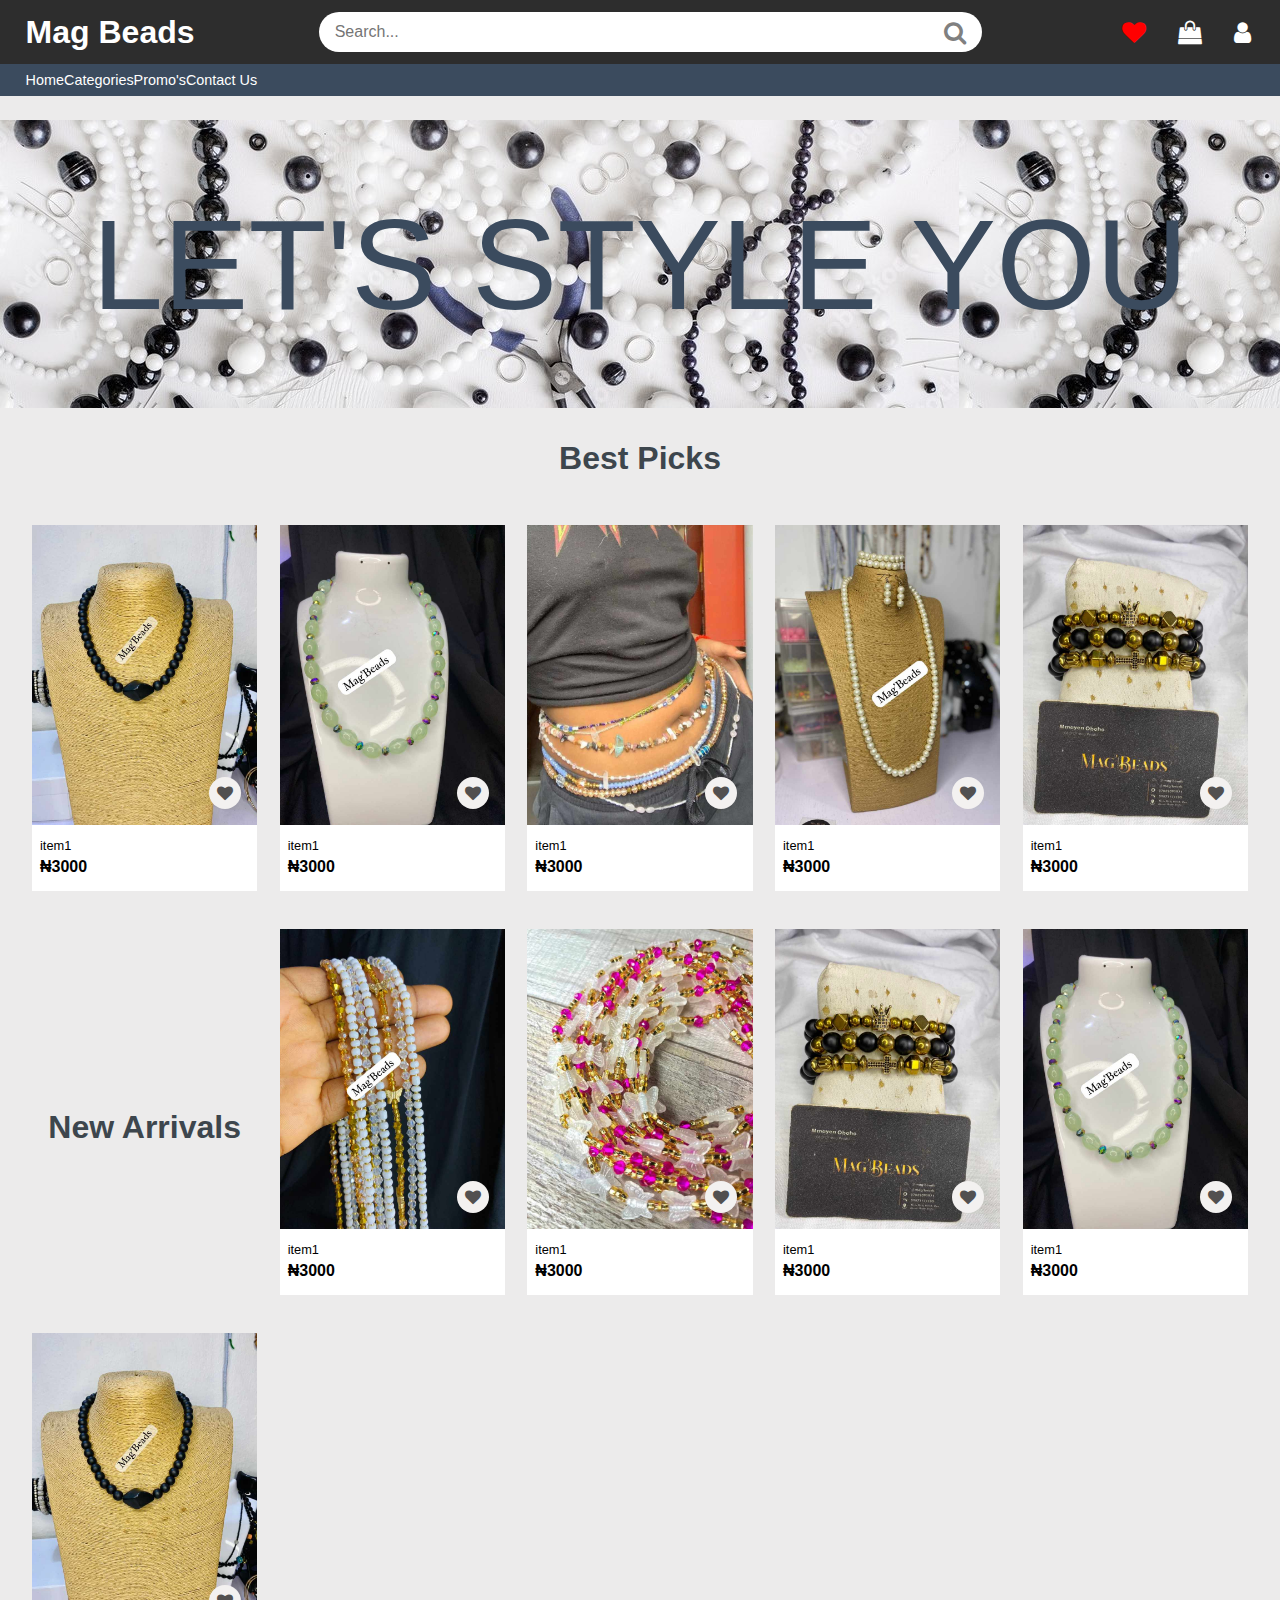
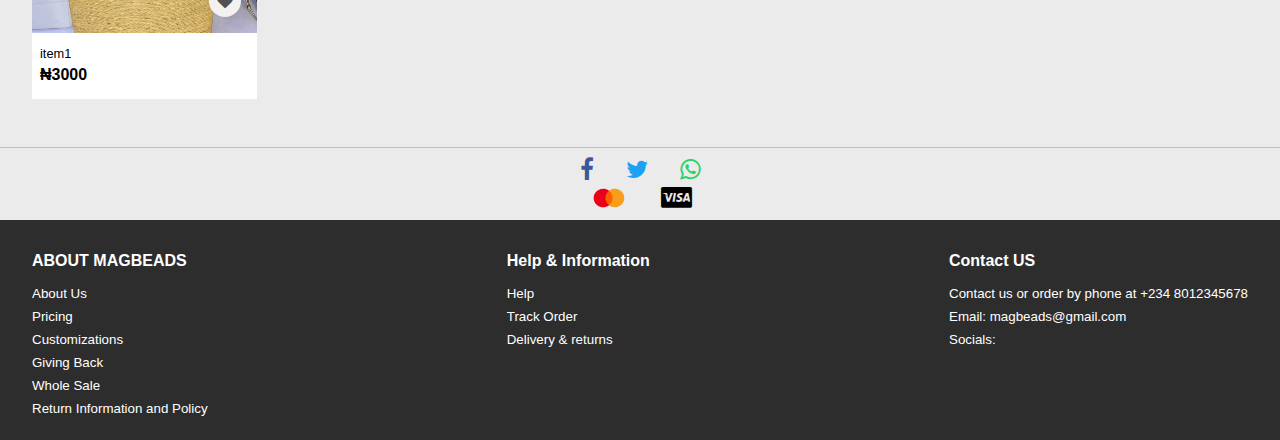
==== index.html @ 9bba2bfe "Start version" ====
<!DOCTYPE html>
<html lang="en">
<head>
    <meta charset="UTF-8">
    <meta name="viewport" content="width=device-width, initial-scale=1.0">
    <title>Mag Beads - Home</title>
    <link rel="stylesheet" href="css/style.css">
    <link rel="preconnect" href="https://fonts.googleapis.com">
    <link rel="preconnect" href="https://fonts.gstatic.com" crossorigin>
    <link href="https://fonts.googleapis.com/css2?family=Poppins:ital,wght@0,100;0,200;0,300;0,400;0,500;0,600;0,700;0,800;0,900;1,100;1,200;1,300;1,400;1,500;1,600;1,700;1,800&display=swap" rel="stylesheet">
    <link rel="stylesheet" href="assets/font-awesome/font-awesome.min.css">
</head>

<body>
    <div class="container">

        <!----- HEADER SECTION ----->
        <div class="header">

            <div class="top_banner">
                <h1 id="banner"><a href="#">Mag Beads</a></h1>
                <div id="search">
                    <input type="text" placeholder="Search...">
                    <i class= "fa fa-search norm_size srch"></i>
                </div>
                <div id="icons">
                    <div id="cart">
                        <a href="#"><i class="fa fa-heart norm_size" style="color: red;" ></i></a>
                    </div>
                    <div id="cart">
                        <a href="#"><i class="fa fa-shopping-bag norm_size" ></i></a>
                    </div>
                    <div>
                        <a href="regpage.html"><i class="fa fa-user norm_size"></i></a>
                    </div>
                </div>
            </div>

            <div class="menu">
                <ul>
                    <li><a href="#">Home</a></li>
                    <li><a href="#">Categories</a>
                        <div class="sub-list">
                            <ul>
                                <li><a href="shop.html">Waist Beads</a></li>
                                <li><a href="shop.html">Bracelets</a></li>
                                <li><a href="shop.html">Necklaces</a></li>
                                <li><a href="shop.html">Beaded Bags</a></li>
                                <li><a href="shop.html">Anklets</a></li>
                                <li><a href="shop.html">Phone Straps</a></li>
                            </ul>
                        </div>
                    </li>
                    <li><a href="#">Promo's</a></li>
                    <li><a href="#">Contact Us</a></li>
                </ul>
            </div>
        </div>

        
        <div class="banner" style="background: url('assets/banner1.jpeg');"><p>LET'S STYLE YOU</p></div>

            <!----- CONTENT SECTION ----->
        
        <div class="itm_head_desc"><h1 style="font-weight: 800; color: rgb(61, 70, 77);">Best Picks</h1></div>

        <div class="item_div">
            <div class="item-section">
                <div class="items">
                    <section class="item">
                        <div class="itm_img" style="background: url('assets/item1.jpg');background-size: cover;background-position: center;"><i class="fa fa-heart"></i></div> 
                                <div class="desc">
                                    <h3>item1</h3>
                                    <h4>₦3000</h4>
                                </div>
                    </section>
                    <section class="item">
                        <div class="itm_img" style="background: url('assets/item2.jpg');background-size: cover;background-position: center;"><i class="fa fa-heart"></i></div>       
                            <div class="desc">
                                <h3>item1</h3>
                                <h4>₦3000</h4>
                            </div>
                    </section>
                    <section class="item">
                        <div class="itm_img" style="background: url('assets/item3.jpg');background-size: cover;background-position: center;"><i class="fa fa-heart"></i></div>
                            <div class="desc">
                                <h3>item1</h3>
                                <h4>₦3000</h4>
                            </div>
                    </section>
                    <section class="item">
                        <div class="itm_img" style="background: url('assets/item4.jpg');background-size: cover;background-position: center;"><i class="fa fa-heart"></i></div>
                            <div class="desc">
                                <h3>item1</h3>
                                <h4>₦3000</h4>
                            </div>
                    </section>

                    <section class="item">
                        <div class="itm_img" style="background: url('assets/item5.jpg');background-size: cover;background-position: center;"><i class="fa fa-heart"></i></div>
                            <div class="desc">
                                <h3>item1</h3>
                                <h4>₦3000</h4>
                            </div>
                    </section>

                    <div class="itm_head_desc"><h1 style="font-weight: 800; color: rgb(61, 70, 77);">New Arrivals</h1></div>

                    <section class="item">
                        <div class="itm_img" style="background: url('assets/item6.jpg');background-size: cover;background-position: center;"><i class="fa fa-heart"></i></div>
                            <div class="desc">
                                <h3>item1</h3>
                                <h4>₦3000</h4>
                            </div>
                    </section>

                    <section class="item">
                        <div class="itm_img" style="background: url('assets/item7.jpg');background-size: cover;background-position: center;"><i class="fa fa-heart"></i></div>
                            <div class="desc">
                                <h3>item1</h3>
                                <h4>₦3000</h4>
                            </div>
                    </section>

                
                    <section class="item">
                        <div class="itm_img" style="background: url('assets/item5.jpg');background-size: cover;background-position: center;"><i class="fa fa-heart"></i></div>
                            <div class="desc">
                                <h3>item1</h3>
                                <h4>₦3000</h4>
                            </div>
                    </section>

                    <section class="item">
                        <div class="itm_img" style="background: url('assets/item2.jpg');background-size: cover;background-position: center;"><i class="fa fa-heart"></i></div>
                            <div class="desc">
                                <h3>item1</h3>
                                <h4>₦3000</h4>
                            </div>
                    </section>    
                    
                    <section class="item">
                        <div class="itm_img" style="background: url('assets/item1.jpg');background-size: cover;background-position: center;"><i class="fa fa-heart"></i></div>
                            <div class="desc">
                                <h3>item1</h3>
                                <h4>₦3000</h4>
                            </div>
                    </section>
                </div>
            </div>
        </div>

        <!----- FOOTER SECTION START----->
        
<footer>
        <div id="footer_icons">
            <div id="socials">
                <ul>
                    <li><a href="#"><i class="fa fa-facebook" style="color: #3b5998;"></i></a></li>
                    <li><a href="#"><i class="fa fa-twitter" style="color: #1da1f2;"></i></a></li>
                    <li><a href="#"><i class="fa fa-whatsapp" style="color: #25d366"></i></a></li>
                </ul>
            </div>
            <div id="payment_cards">
                <ul>
                    <li style="display: flex; justify-content: center; align-items: center;"><img src="assets/ma_symbol.svg" alt="MasterCard" style="width: 40px;"></li>
                    <li><i class="fa fa-cc-visa"></i></li>
                </ul>
            </div>
        </div>

        <div id="footer">
            <div id="footer_components">
                <div id="about_us">
                    <h4>ABOUT MAGBEADS</h4>
                    <ul>
                        <li><a href="#">About Us</a></li>
                        <li><a href="#">Pricing</a></li>
                        <li><a href="#">Customizations</a></li>
                        <li><a href="#">Giving Back</a></li>
                        <li><a href="#">Whole Sale</a></li>
                        <li><a href="#">Return Information and Policy</a></li>
                    </ul>
                </div>
                
                <div id="Help">
                    <h4>Help & Information</h4>
                    <ul>
                        <li><a href="#">Help</a></li>
                        <li><a href="#">Track Order</a></li>
                        <li><a href="#">Delivery & returns</a></li>
                    </ul>
                </div>
                
                <div id="contact_us">
                    <h4>Contact US</h4>
                    <ul>
                        <li>Contact us or order by phone at +234 8012345678</li>
                        <li>Email: <a href="#">magbeads@gmail.com</a></li>
                        <li>Socials:</li>
                    </ul>
                </div>
                
            </div>
        </div>

</footer>

        <!----- FOOTER SECTION END----->
    </div>
</body>
</html>
---- css/style.css ----
:root {
    --white: #fff;
    --gray: #6c757d;
    --gray-dark: #343a40;
    --primary: #FFD333;
    --light: #FFFFFF;
    --text-dark: #3D464D;
    --text-light: rgb(108, 117, 125); ;
  }
  
  
  *{
    margin: 0;
    padding: 0;
    box-sizing: border-box;
    font-family: poppins;
    font-family: "Roboto", sans-serif;
    
}

body{
    background-color: rgb(236, 235, 235);
    /* transition: all 0.5 ease-in-out; */
    transition: all 0.5s ease;
}

img{
    display: block;
    max-width: 100%;
}

@font-face {
    font-family: 'FontAwesome';
    src: url('../fonts/fontawesome-webfont.woff2') format('woff2'),
         url('../fonts/fontawesome-webfont.woff') format('woff'),
         url('../fonts/fontawesome-webfont.ttf') format('truetype');
  }

/* -----ICON STYLING START----- */
.fa.norm_size{
    font-family: 'FontAwesome';
    font-size: 1.5rem;
    cursor: pointer;
    margin: 0 1rem;  
}

.fa-heart{
    color: rgb(82, 80, 80);
}
/* -----ICON STYLING END----- */


.top_banner {
    min-height: 4rem;
    display: flex;
    background-color: rgb(45, 45, 45);
    color: white;
    align-items: center;
    padding: 0 1% 0 2%;
}

#banner a {
    text-decoration: none;
    color: white;
    font-size: 2rem;
}

#search {
    position: relative;
    flex: 1;
    margin: 0 10%;
}

#search input {
    width: 100%;            
    height: 2.5rem;
    padding: 0 2.5rem 0 1rem;
    font-size: 1rem;
    border-radius: 20px;
    border: none;
    outline: none;
}

#search .srch {
    position: absolute;
    top: 50%;
    right: 0;            
    transform: translateY(-50%);
    font-size: 1.5rem;
    color: grey;
}

#icons{
    display:flex;
}

#icons a{
    text-decoration: none;
    color: white;
}

.menu{
    min-height: 2rem;
    background-color: rgb(59, 75, 94);
    padding: 0 2%;
    display: flex;
    align-items: center;
}

.menu ul li a{
    text-decoration: none;
    font-size: 0.9rem;
    color: white;      
}

.menu ul{
    list-style: none;
    display: flex;
    flex-wrap: wrap;
    width: 100%;
    max-width: 100%;
    flex: 1 1 auto;
    margin-right: 10px;
}

#desktop-nav li{
    margin-right: 3rem;
    font-weight: 200;
}

.menu li a:hover{
    color: grey;
    text-decoration-color: rgb(181, 181, 181); 
}

.sub-list{
    display: none;
}

.sub-list ul li a{
    color: black;
}

.sub-list ul li{
    margin: 1rem 1rem 2rem 1rem;
}

.menu ul li:hover .sub-list{
    display: block;
    position: absolute;
    padding-top: 5px;
    background-color: rgb(248, 248, 248);
    border-radius: 5px;
}

.menu ul li:hover .sub-list ul{
    display: block;
}

/* -----MOBILE NAV----- */
#hamburger-nav {
    display: none;
  }
  
  .hamburger-menu {
    position: relative;
    display: inline-block;
  }
  
  .hamburger-icon {
    display: flex;
    flex-direction: column;
    justify-content: space-between;
    height: 24px;
    width: 30px;
    cursor: pointer;
    margin: 0.7rem 0;
  }
  
  .hamburger-icon span {
    width: 100%;
    height: 2px;
    background-color: #FFFFFF;
    transition: all 0.3 ease-in-out;
  }

  .menu-links {
    position: fixed;
    /* top: ; */
    left: -0.5rem;
    background-color: white;
    width: fit-content;
    height: 100vh;
    transform: translateX(-15rem);
    overflow: hidden;
    /* transition: all 0.5 ease-in-out; */
    transition: all 0.3s ease;
  }
  
  .menu-links a {
    display: block;
    padding: 10px;
    /* text-align: center; */
    font-size: 1.5rem;
    color: black;
    text-decoration: none;
    transition: all 0.3 ease-in-out;
    width: 70%;
    margin: 0 auto;
    
  }
  
  .menu-links li {
    list-style: none;
    display: flex; 
    align-items: center;
    margin: 0.5rem 1rem;
  }
  
  /* .menu-links.open {
    max-height: 300px;
  } */

  .menu-links.open {
    /* height: 100vh; */
    transform: translateX(0rem);
    transition: all 0.5 ease-in-out;
  }

  .hamburger-icon.open span:first-child {
    transform: rotate(45deg) translate(10px, 5px);
  }
  
  .hamburger-icon.open span:nth-child(2) {
    opacity: 0;
  }
  
  .hamburger-icon.open span:last-child {
    transform: rotate(-45deg) translate(10px, -5px);
  }
  
  .hamburger-icon span:first-child {
    transform: none;
  }
  
  .hamburger-icon span:first-child {
    opacity: 1;
  }
  
  .hamburger-icon span:first-child {
    transform: none;
  }
/* -----MOBILE END----- */

.cart{
    display: flex;
    font-size: 1.8rem;
    justify-content: right;
    margin-right: 3%;
}

.banner{
    min-height: 18rem;
    margin-top: 1.5rem;
    background-size: cover;
    background-position: center;
    display: flex;
    justify-content: center;
    align-items: center;
    text-align: center;
    font-size: 8rem;
    color: rgb(59, 75, 94);
}

/* ----- CONTENT SECTION ----- */

.itm_head_desc{
    width: 100%;
    display: flex;
    justify-content: center;
    align-items: center;
    margin: 2rem 0 1rem 0;
}

.item:hover{
    transform: scale(1.1); 
    box-shadow: 0 4px 8px rgba(0, 0, 0, 0.2), 0 4px 12px rgba(0, 0, 0, 0.1);
    cursor: pointer;
}

.item-section{ 
    overflow: hidden;
    padding: 2rem;
}

/* .item_div{
    width: 100%;
    display: flex;
    justify-content: center;
} */

.item{
    background-color: white;
    aspect-ratio: 3/ 4;
}

.items{
    display: grid;
    gap: 1.4rem;
    grid-template-columns: repeat(auto-fit, minmax(200px, 1fr)) ;
}

.items section{
    display: flex;
    flex-direction: column;
    align-items: center;
    margin-bottom: 1rem;
}

.itm_img{
    aspect-ratio: 3/ 4;
    height: 100%;
    width: 100%;
    display: flex;
    justify-content: flex-end;
    align-items: flex-end;
}

.itm_img i{
    margin: 1rem;
    font-size: 1rem;
    padding: 0.5rem;
    background-color: rgb(243, 241, 240);
    border-radius: 50%;
}

.itm_img i:hover{
    background-color: rgb(226, 224, 224);
    color: red;
}

.desc{
    width: 100%;
    margin: 0.8rem 0 0.9rem 1rem;
}

.desc h3{
    margin-bottom: 5px;
    font-weight: 400;
    font-size: 0.8rem;
}

.like{
    margin: 0 1rem 0 0;
}

.like i:hover{
    color: red;
    transform: scale(1.1); 
}

.add-cart{
    margin: 1rem 0 1rem 0;
    height: 2rem;
    width: 6rem;
    border-radius: 5px;
    border: 0;
    background-color: rgb(219, 219, 219);
}

.buy-opt{
    display: flex; 
    align-items: center;
    margin-left: 1rem;
}

.buy-opt p{
    margin-left: 1rem;  
}

.buy-opt i{
    margin-left: 1rem;
    
}
/* ----- CONTENT SECTION END ----- */

/* -----FOOTER SECTION START----- */

#footer_icons{
    border-top: 1px solid rgb(190, 190, 190);
    padding: 0.5rem 0;
}

#footer_icons ul{
    display: flex;
    justify-content: center;
    align-items: center;
    gap: 2rem;
    list-style: none;
    font-size: x-large;
}

#footer_icons ul li{
   cursor: pointer;
}

#footer{
    background-color: rgb(45, 45, 45);
}

#footer_components{
    display: flex;
    justify-content: space-between;
    margin: 0rem 2rem;
    color: white;
    flex-wrap: wrap;
}

#footer_components div{
    padding: 2rem 0 1rem 0 ;
}

#footer_components h4{
    margin-bottom: 1rem;
}

#footer_components ul li{
    font-weight: 100;
    font-size: smaller;
    list-style: none;
    margin-bottom: 0.5rem;
}

#footer_components ul li a{
    text-decoration: none;
    color: white;
}

#footer_components ul li a:hover{
    text-decoration: underline;
}


/* -----FOOTER SECTION END----- */

/* -----SHOP PAGE START----- */

#directory{
    width: 100%;
    margin: 2rem 0;
    display: flex;
    justify-content: center;  
}

#directory p{
    width: 90%;
    height: 3rem;
    background-color:rgb(255, 255, 255);
    display: flex;
    align-items: center;
    padding: 0 0 0 1.5rem;
    font-weight: 300;
    font-size: medium;
    color: rgb(61, 61, 61);
}

#body_div{
    display: flex;
    justify-content: center;
    flex-wrap: wrap;
    margin: 0 4rem;
}

#sidebar_nav{
    /* padding-left: 1rem; */
    flex: 0 0;
}

#sidebar_nav h3{
    font-weight: 300;
    color: rgb(61, 61, 61);
}

.sidebar_filter{
    margin: 2rem 0rem 2rem 0rem;
    background-color: rgb(255, 255, 255);
    color: rgb(108, 117, 125);
}

.filter_container{
    min-width: 16rem;
    background-color: rgb(255, 255, 255);
    padding: 1.5rem;
}

.filter{
    display: flex;
    flex-direction: column;
    gap: 1rem;
}

.filter_opt{
    display: flex;
    gap: 2rem;
    justify-content: space-between;
    align-items: center;
}

.label_badge{
    border: 1px solid rgb(212, 210, 210);
    padding: 3px;
    border-radius: 2px;
    font-size: 11px;
}

/* .test_div{
    display: flex;
    width: 100%;
    justify-content: center;
} */

#button_group{
    display: flex;
    justify-content: space-between;
    /* width: 74%; */
}

#sort_btn button{
    border: none;
    padding: 6px 7px;
    background-color: #FFFFFF;
    color: #3D464D;
}

#arrange_btn i{
    padding: 6px 7px;
    background-color: #FFFFFF;
}

#item-section{
    margin: 1.6rem 0;   
}

#item_div{
    flex: 1 0;  
    /* margin: 0 4rem; */
    margin: 0 0 0 4rem;
}

.page_no_nav{
    margin: 2rem 0;
    color: var(--text-dark);
    display: inline-flex;
    border-collapse: collapse;
    justify-content: center;
    width: 100%;
}

.page_no_nav span{
    display: inline-block;
    border: 0.5px solid rgb(189, 189, 189);
    padding: 5px 6px;
    background-color: #FFFFFF;

}

.page_no_nav span:nth-of-type(2) {
    background-color: rgb(45, 45, 45);
    color: #FFFFFF;
}

.page_no_nav span:hover{
    background-color: rgb(189, 189, 189);
    color: #FFFFFF;
    cursor: pointer;
}

/* -----SHOP PAGE END----- */

/* -----PRODUCT DETAIL PAGE BEGIN----- */

.main_body_productPage{
    flex-direction: column;
    display: flex;
    align-items: center;
    color: #343a40;
}

.content{
    width: 90%;
    display: flex;
    gap: 2rem;   
}

.left_main{
    background-color: #FFFFFF; 
    padding: 1rem;
    flex: 1.2;
    aspect-ratio: 5 / 5.6;
}

.image_conatiner{
    height: 100%;
    width: 100%;
    aspect-ratio: 5 / 5.6;
}

.image_conatiner img{
    height: 100%;
    width: 100%;
}

.right_main{
    background-color: #FFFFFF; 
    padding: 2rem;
    display: flex;
    flex-direction: column;
    flex: 2;
    
}

.product_details{
    display: flex;
    align-items: center;
    gap: 1rem;
    margin-bottom: 0.5rem;
}

.mt{
    margin-top: 2rem;
}

.product_description, .product_specifications{
    display: flex;
    flex-direction: column;
    gap: 1rem;
}

.product_specifications--ctrls{
    display: flex;
    gap: 5px;
}

.product_specifications--ctrls input{
    margin-left: 0.5rem;
}

.product_amount{
    display: flex;
    gap: 1rem;
}

.product_amount input{
    min-height: 2rem;
    width: 3.5rem;
    outline: none;
    border: none;
    background-color: rgb(236, 235, 235);
    padding: 13px;  
    border-radius: 5px;
}

.product_amount button{
    padding: 0.5rem;
    background-color: rgb(59, 75, 94);
    color: #FFFFFF;
    outline: none;
    border: 1px solid rgb(59, 75, 94);
    border-radius: 5px;
}

.product_share{
    display: flex;
    gap: 1rem;
    font-size: 1.1rem;
}

.detailed_description{
    width: 90%;
    background-color: #FFFFFF;
    margin: 2rem 0;
    padding: 2rem;
    
}

.detailed_description nav ul{
    list-style: none;
    display: flex;
    gap: 1rem;
    border-bottom: 1px solid #6c757d;
}

.detailed_description nav ul li{
  padding: 0.5rem;
}

.detailed_description nav ul li:first-child {
    background-color: rgb(236, 235, 235);
}

.main_description{
    margin: 1.5rem 0;
}

.main_description h2{
    margin-bottom: 1rem;
}

/* -----PRODUCT DETAIL PAGE END----- */



/* -----MEDIA QUERY START----- */
@media screen and (max-width: 600px) {
    .content{
        display: flex;
        flex-direction: column;
        flex-wrap: wrap;    
    }

    .left_main{
        background-color: #FFFFFF; 
        padding: 1rem; 
        flex: 1;
    }

    .right_main{
        background-color: #FFFFFF; 
        padding: 1.5rem;
        display: flex;
        flex-direction: column;
        flex: 1;
    }

    #body_div{
        margin: 0 1rem;
    }

    .item-section{
        padding: 2rem 3rem ;
    }
}

@media screen and (max-width: 647px) {
    #item_div{
        flex: 1 0;  
        margin: 0 2rem;        
    } 

    #search {
        margin: 0;
    }

    #search input {
        display: none;
    }

    #desktop-nav {
        display: none;
      }
      #hamburger-nav {
        display: flex;
      }

      .content{
        display: flex;
        flex-direction: column;
        flex-wrap: wrap;    
    }

    .top_banner{
        position: fixed;
        width: 100%;
        top: 0;
        z-index: 5;
    }

    .menu{
        position: fixed;
        top: 4rem;
        width: 100%;
        z-index: 5;
    }

    #body_background, #body_div, .main_body_productPage, .all, footer{
        position: relative;
        top: 7rem;
    }

    /* {
        position: relative;
        top: 7rem;
    }

    footer{
        position: relative;
        top: 7rem;
    } */
}




/* -----MEDIA QUERY END----- */
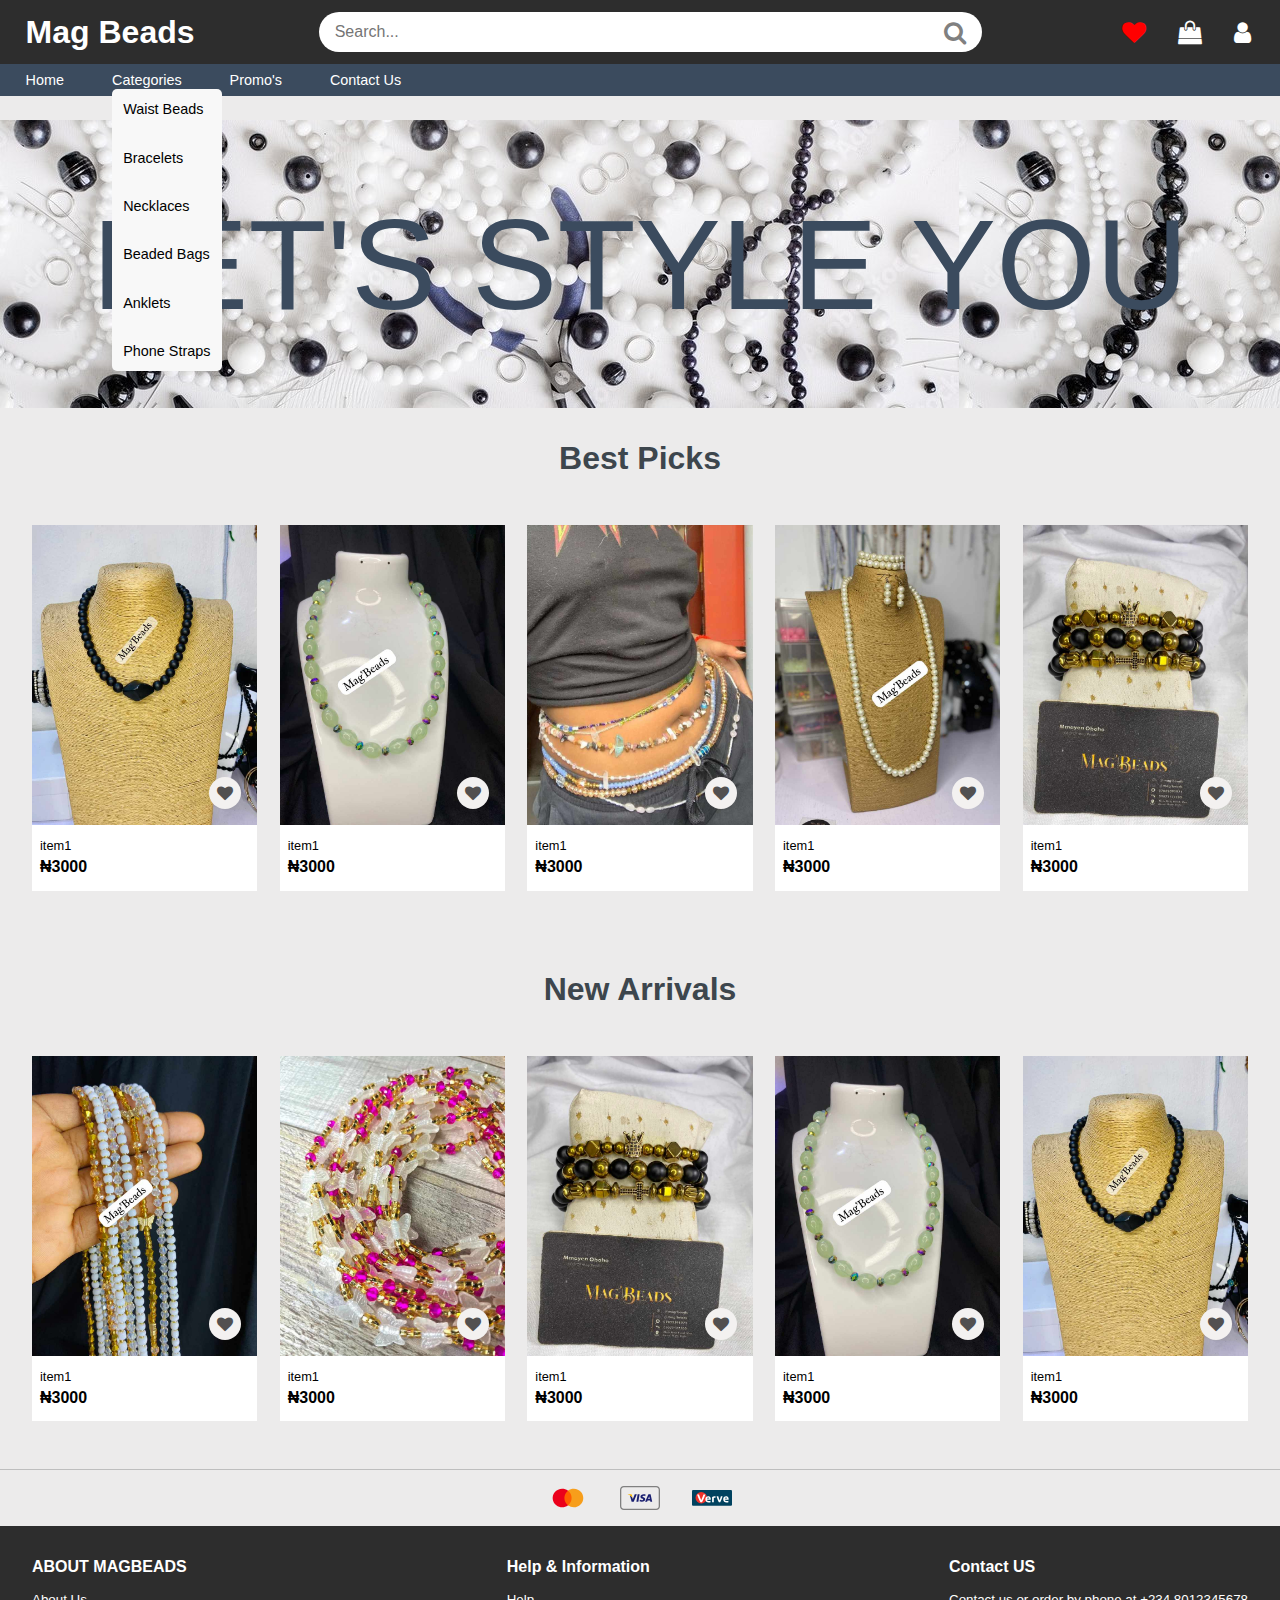
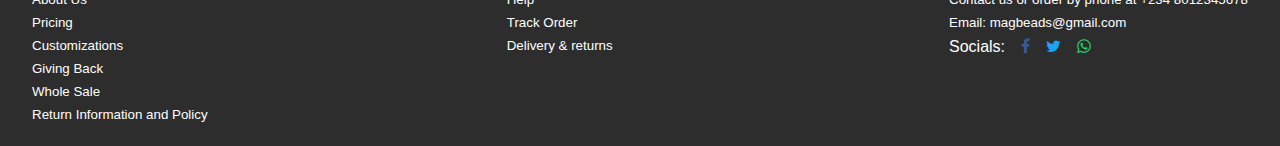
==== commit 02732e96: "overall style change and fixed side-menu for mobile view" ====
--- a/index.html
+++ b/index.html
@@ -16,9 +16,8 @@
 
         <!----- HEADER SECTION ----->
         <div class="header">
-
             <div class="top_banner">
-                <h1 id="banner"><a href="#">Mag Beads</a></h1>
+                <h1 id="banner"><a href="index.html">Mag Beads</a></h1>
                 <div id="search">
                     <input type="text" placeholder="Search...">
                     <i class= "fa fa-search norm_size srch"></i>
@@ -37,27 +36,60 @@
             </div>
 
             <div class="menu">
-                <ul>
-                    <li><a href="#">Home</a></li>
-                    <li><a href="#">Categories</a>
-                        <div class="sub-list">
-                            <ul>
-                                <li><a href="shop.html">Waist Beads</a></li>
-                                <li><a href="shop.html">Bracelets</a></li>
-                                <li><a href="shop.html">Necklaces</a></li>
-                                <li><a href="shop.html">Beaded Bags</a></li>
-                                <li><a href="shop.html">Anklets</a></li>
-                                <li><a href="shop.html">Phone Straps</a></li>
-                            </ul>
-                        </div>
-                    </li>
-                    <li><a href="#">Promo's</a></li>
-                    <li><a href="#">Contact Us</a></li>
-                </ul>
-            </div>
-        </div>
-
-        
+                <nav id="desktop-nav">
+                    <ul>
+                        <li><a href="#">Home</a></li>
+                        <li><a href="#">Categories</a>
+                            <div class="sub-list">
+                                <ol>
+                                    <li><a href="shop.html">Waist Beads</a></li>
+                                    <li><a href="shop.html">Bracelets</a></li>
+                                    <li><a href="shop.html">Necklaces</a></li>
+                                    <li><a href="shop.html">Beaded Bags</a></li>
+                                    <li><a href="shop.html">Anklets</a></li>
+                                    <li><a href="shop.html">Phone Straps</a></li>
+                                </ol>
+                            </div>
+                        </li>
+                        <li><a href="#">Promo's</a></li>
+                        <li><a href="#">Contact Us</a></li>
+                    </ul>
+                </nav>
+                <nav id="hamburger-nav">
+                    <div class="hamburger-menu">
+                      <div class="hamburger-icon" onclick="toggleMenu()">
+                        <span></span>
+                        <span></span>
+                        <span></span>
+                      </div>
+                      <div class="menu-links">
+                        <div class="content">
+                        <ul>
+                        <li><a href="#" onclick="toggleMenu()"><i class="fa fa-home norm_size"></i>Home</a></li>
+                        <li id="sub_menu" onclick="toggle_Sub_menu()"><a href="#"><i class="fa fa-tags norm_size" ></i>Categories</a>
+                            <div id="sub">
+                               <ul>
+                                    <li><img src="assets/metallic_black_bead.svg"><a href="shop.html" onclick="toggleMenu()">Waist Beads</a></li>
+                                    <li><img src="assets/metallic_black_bead.svg"><a href="shop.html" onclick="toggleMenu()">Bracelets</a></li>
+                                    <li><img src="assets/metallic_black_bead.svg"><a href="shop.html" onclick="toggleMenu()">Necklaces</a></li>
+                                    <li><img src="assets/metallic_black_bead.svg"><a href="shop.html" onclick="toggleMenu()">Beaded Bags</a></li>
+                                    <li><img src="assets/metallic_black_bead.svg"><a href="shop.html" onclick="toggleMenu()">Anklets</a></li>
+                                    <li><img src="assets/metallic_black_bead.svg"><a href="shop.html" onclick="toggleMenu()">Phone Straps</a></li>
+                                </ul>
+                            </div>
+                        </li>
+                        
+                        <li><a href="#" onclick="toggleMenu()"><i class="fa fa-list norm_size"></i>Promo's</a></li>
+                        <li><a href="#" onclick="toggleMenu()"><i class="fa fa-envelope norm_size"></i>Contact Us</a></li>
+                    </ul>
+                      </div>
+                    </div>
+                    </div>
+                  </nav>
+            </div>
+        </div>
+
+        <div class="all">
         <div class="banner" style="background: url('assets/banner1.jpeg');"><p>LET'S STYLE YOU</p></div>
 
             <!----- CONTENT SECTION ----->
@@ -104,8 +136,15 @@
                             </div>
                     </section>
 
+                </div>
+            </div>
+        </div>
+
                     <div class="itm_head_desc"><h1 style="font-weight: 800; color: rgb(61, 70, 77);">New Arrivals</h1></div>
 
+ <div class="item_div">
+            <div class="item-section">
+                <div class="items">
                     <section class="item">
                         <div class="itm_img" style="background: url('assets/item6.jpg');background-size: cover;background-position: center;"><i class="fa fa-heart"></i></div>
                             <div class="desc">
@@ -154,19 +193,11 @@
         
 <footer>
         <div id="footer_icons">
-            <div id="socials">
                 <ul>
-                    <li><a href="#"><i class="fa fa-facebook" style="color: #3b5998;"></i></a></li>
-                    <li><a href="#"><i class="fa fa-twitter" style="color: #1da1f2;"></i></a></li>
-                    <li><a href="#"><i class="fa fa-whatsapp" style="color: #25d366"></i></a></li>
+                    <li><img src="assets/ma_symbol.svg" alt="MasterCard" style="width: 40px;"></li>
+                    <li><img src="assets/visa-icon.svg" alt="Visa" style="width: 40px;"></li>
+                    <li><img src="assets/verve-svgrepo-com.svg" alt="Verve" style="width: 40px;"></li>
                 </ul>
-            </div>
-            <div id="payment_cards">
-                <ul>
-                    <li style="display: flex; justify-content: center; align-items: center;"><img src="assets/ma_symbol.svg" alt="MasterCard" style="width: 40px;"></li>
-                    <li><i class="fa fa-cc-visa"></i></li>
-                </ul>
-            </div>
         </div>
 
         <div id="footer">
@@ -197,7 +228,12 @@
                     <ul>
                         <li>Contact us or order by phone at +234 8012345678</li>
                         <li>Email: <a href="#">magbeads@gmail.com</a></li>
-                        <li>Socials:</li>
+                        <li style="display: flex; gap: 1rem; font-size: 1rem;">Socials: 
+                            <a href="#"><i class="fa fa-facebook" style="color: #3b5998;"></i></a>
+                            <a href="#"><i class="fa fa-twitter" style="color: #1da1f2;"></i></a>
+                            <a href="#"><i class="fa fa-whatsapp" style="color: #25d366"></i></a>
+                        
+                        </li>
                     </ul>
                 </div>
                 
@@ -208,5 +244,8 @@
 
         <!----- FOOTER SECTION END----->
     </div>
+</div>
+
+    <script src="script.js"></script>
 </body>
 </html>--- a/css/style.css
+++ b/css/style.css
@@ -124,9 +124,20 @@
 }
 
 #desktop-nav li{
-    margin-right: 3rem;
+    /* margin-right: 3rem; */
     font-weight: 200;
-}
+   
+}
+
+#desktop-nav{
+    width: 100%;
+}
+
+#desktop-nav ul{
+    display: flex;
+    gap: 3rem;
+}
+
 
 .menu li a:hover{
     color: grey;
@@ -134,26 +145,29 @@
 }
 
 .sub-list{
-    display: none;
-}
-
-.sub-list ul li a{
-    color: black;
-}
-
-.sub-list ul li{
-    margin: 1rem 1rem 2rem 1rem;
-}
-
-.menu ul li:hover .sub-list{
+    /* display: none; */
     display: block;
     position: absolute;
-    padding-top: 5px;
     background-color: rgb(248, 248, 248);
     border-radius: 5px;
 }
 
-.menu ul li:hover .sub-list ul{
+.sub-list ol{
+    list-style: none;
+    display: flex;
+    flex-direction: column;
+    gap: 0.5rem;
+}
+
+.sub-list ol li{
+    padding: 0.7rem;
+}
+
+.sub-list ol li a{
+    color: black;
+}
+
+.menu ul li:hover .sub-list{
     display: block;
 }
 
@@ -189,32 +203,60 @@
     /* top: ; */
     left: -0.5rem;
     background-color: white;
-    width: fit-content;
+    min-width: 17rem;
     height: 100vh;
-    transform: translateX(-15rem);
+    transform: translateX(-17rem);
     overflow: hidden;
     /* transition: all 0.5 ease-in-out; */
     transition: all 0.3s ease;
-  }
-  
-  .menu-links a {
-    display: block;
-    padding: 10px;
-    /* text-align: center; */
+    display: flex;
+    flex-direction: column;
+  }
+  
+  .menu-links ul li a {
     font-size: 1.5rem;
     color: black;
     text-decoration: none;
-    transition: all 0.3 ease-in-out;
-    width: 70%;
-    margin: 0 auto;
+  }
+
+  .menu-links ul{
+    display: flex;
+    flex-direction: column;
+  }
+  
+  .menu-links li {
+    margin: 0.5rem 1rem;
+    padding: 10px;
+  }
+
+  #sub{
+    display: none;
+    margin-top: 0.5rem;
+  }
+
+  #sub.open{
+    display: block;
+    /* transform: translateX(-1rem); */
+  }
+
+  #sub ul li{
+    display: flex;
+    align-items: center;
+  }
+
+  #sub ul li img{
+    width: 1.8rem;
+  }
+
+  #sub ul li a{
+    font-size: 1.1rem;
+  }
+
+  .content{
+    max-height: 100vh;
+    overflow-y: auto;
+    flex-grow: 1;
     
-  }
-  
-  .menu-links li {
-    list-style: none;
-    display: flex; 
-    align-items: center;
-    margin: 0.5rem 1rem;
   }
   
   /* .menu-links.open {
@@ -503,6 +545,12 @@
     display: flex;
     gap: 2rem;
     justify-content: space-between;
+    align-items: center;
+}
+
+.checkbox_opt{
+    display: flex;
+    gap: 0.4rem;
     align-items: center;
 }
 
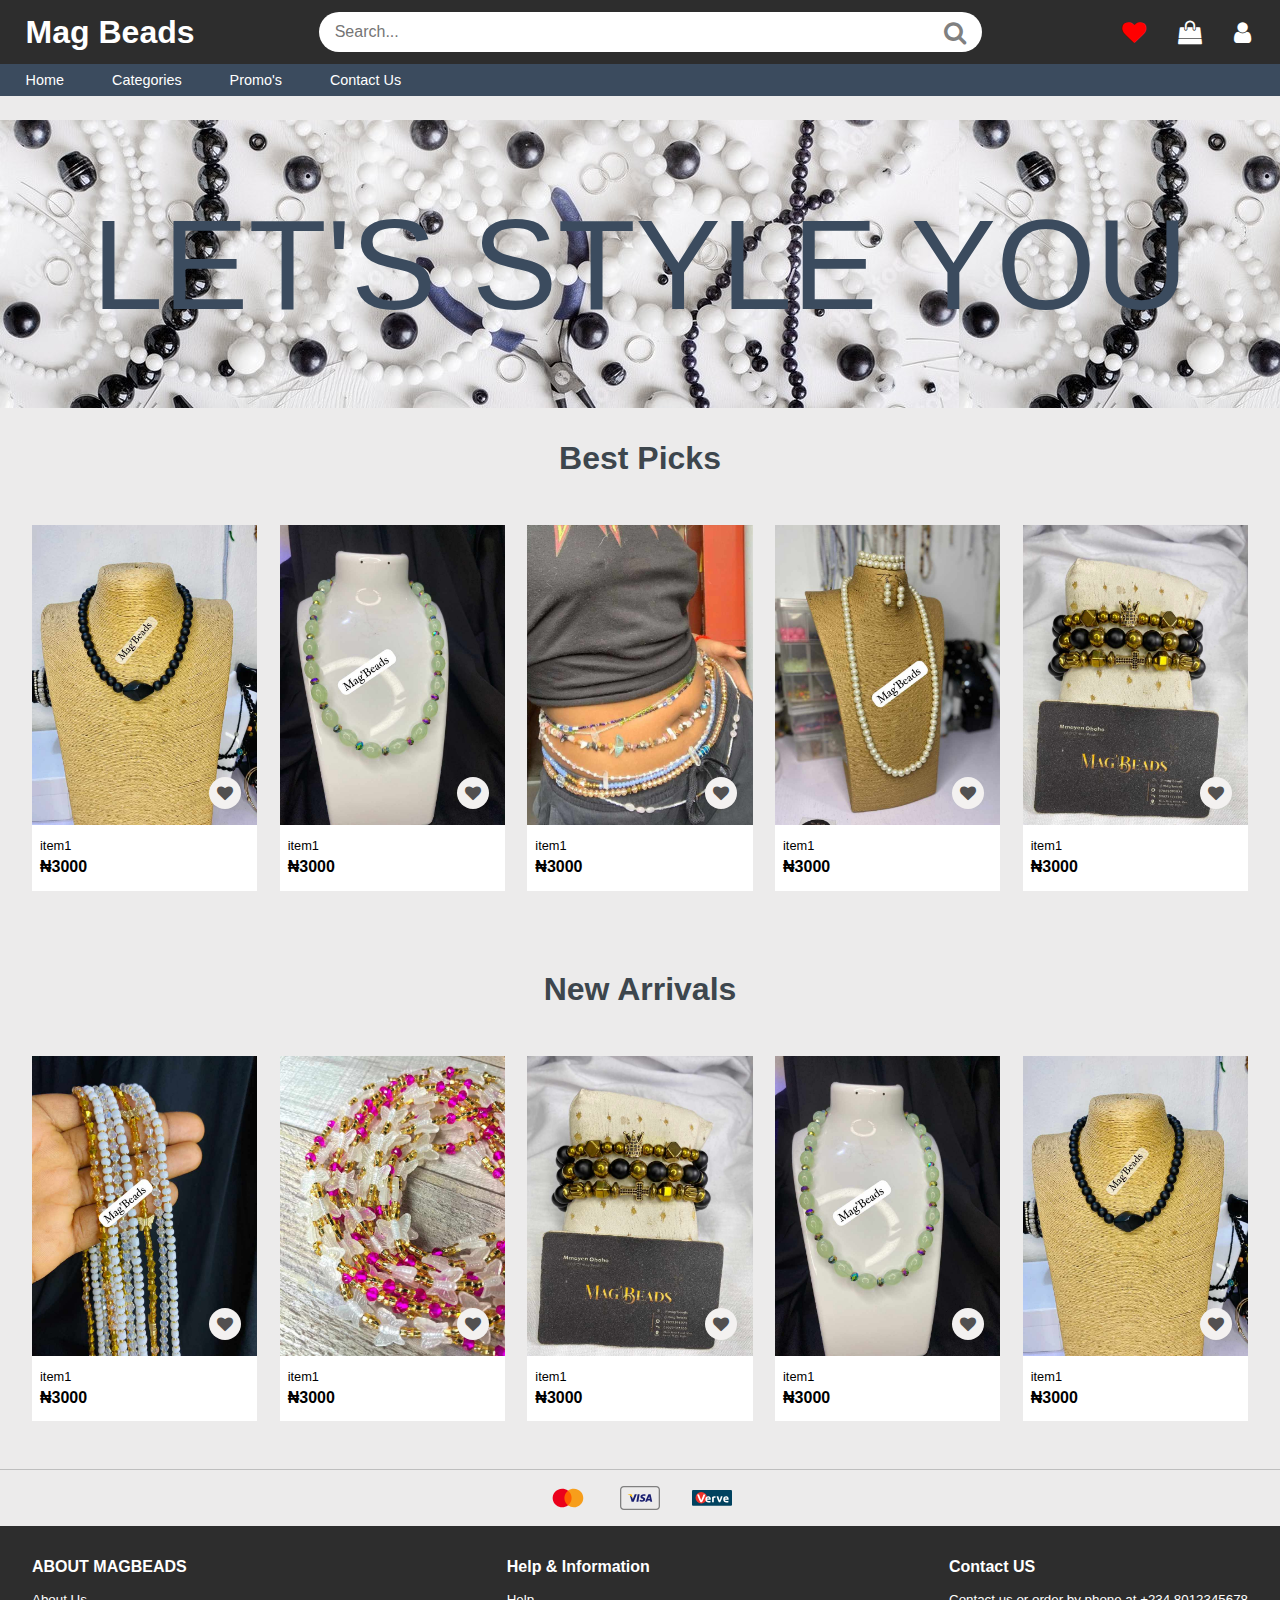
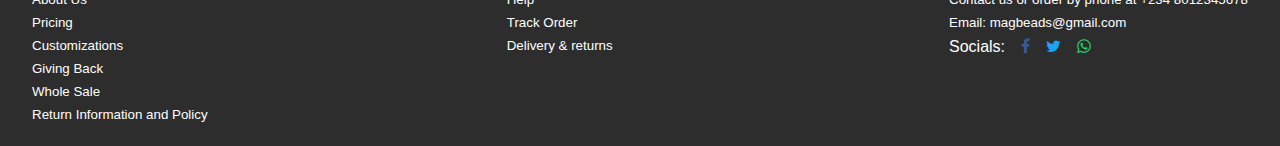
==== commit fc11d6bb: "Changes to menu and sub menu across all pages for both desktop and mobile + new working branch added" ====
--- a/index.html
+++ b/index.html
@@ -39,17 +39,23 @@
                 <nav id="desktop-nav">
                     <ul>
                         <li><a href="#">Home</a></li>
-                        <li><a href="#">Categories</a>
-                            <div class="sub-list">
+                        <li class="sub-item"><a href="#">Categories</a>
+                            <div class="sub-list" >
                                 <ol>
-                                    <li><a href="shop.html">Waist Beads</a></li>
-                                    <li><a href="shop.html">Bracelets</a></li>
-                                    <li><a href="shop.html">Necklaces</a></li>
-                                    <li><a href="shop.html">Beaded Bags</a></li>
-                                    <li><a href="shop.html">Anklets</a></li>
-                                    <li><a href="shop.html">Phone Straps</a></li>
+                                    <li><a href="shop.html"><img src="assets/waist.jpg">Waist Beads</a></li>
+                                    <li><a href="shop.html"><img src="assets/bracelets.jpg">Bracelets</a></li>
+                                    <li><a href="shop.html"><img src="assets/necklace.jpg">Necklaces</a></li>
+                                    <li><a href="shop.html"><img src="assets/beaded_bag.jpg">Beaded Bags</a></li>
+                                    <li><a href="shop.html"><img src="assets/anklets.jpg">Anklets</a></li>
+                                    <li><a href="shop.html"><img src="assets/phone_straps.jpg">Phone Straps</a></li>
                                 </ol>
-                            </div>
+                                <div id="bundles">
+                                    <div style="background: url('assets/banner.jpeg'); width: 12rem; height: 14rem; display: flex; justify-content: center; align-items: center; font-size: 3rem; "><p>Bundles</p></div>
+                                    <div style="background: url('assets/banner.jpeg'); width: 12rem; height: 14rem; display: flex; justify-content: center; align-items: center; font-size: 3rem; text-align: center; "><p>Custom Made</p></div>
+                                </div>
+                                <!-- <div id="promos" style="background: url('assets/banner.jpeg'); "></div> -->
+                            </div>
+                            
                         </li>
                         <li><a href="#">Promo's</a></li>
                         <li><a href="#">Contact Us</a></li>
@@ -66,15 +72,15 @@
                         <div class="content">
                         <ul>
                         <li><a href="#" onclick="toggleMenu()"><i class="fa fa-home norm_size"></i>Home</a></li>
-                        <li id="sub_menu" onclick="toggle_Sub_menu()"><a href="#"><i class="fa fa-tags norm_size" ></i>Categories</a>
+                        <li id="sub_menu" onclick="toggle_Sub_menu()"><a href="#"><i class="fa fa-tags norm_size"></i>Categories<img src="assets/downward_arrow_wide.svg" id="sub_menu_arrow"></a>
                             <div id="sub">
                                <ul>
-                                    <li><img src="assets/metallic_black_bead.svg"><a href="shop.html" onclick="toggleMenu()">Waist Beads</a></li>
-                                    <li><img src="assets/metallic_black_bead.svg"><a href="shop.html" onclick="toggleMenu()">Bracelets</a></li>
-                                    <li><img src="assets/metallic_black_bead.svg"><a href="shop.html" onclick="toggleMenu()">Necklaces</a></li>
-                                    <li><img src="assets/metallic_black_bead.svg"><a href="shop.html" onclick="toggleMenu()">Beaded Bags</a></li>
-                                    <li><img src="assets/metallic_black_bead.svg"><a href="shop.html" onclick="toggleMenu()">Anklets</a></li>
-                                    <li><img src="assets/metallic_black_bead.svg"><a href="shop.html" onclick="toggleMenu()">Phone Straps</a></li>
+                                    <li><a href="shop.html" onclick="toggleMenu()"><img src="assets/metallic_black_bead.svg">Waist Beads</a></li>
+                                    <li><a href="shop.html" onclick="toggleMenu()"><img src="assets/metallic_black_bead.svg">Bracelets</a></li>
+                                    <li><a href="shop.html" onclick="toggleMenu()"><img src="assets/metallic_black_bead.svg">Necklaces</a></li>
+                                    <li><a href="shop.html" onclick="toggleMenu()"><img src="assets/metallic_black_bead.svg">Beaded Bags</a></li>
+                                    <li><a href="shop.html" onclick="toggleMenu()"><img src="assets/metallic_black_bead.svg">Anklets</a></li>
+                                    <li><a href="shop.html" onclick="toggleMenu()"><img src="assets/metallic_black_bead.svg">Phone Straps</a></li>
                                 </ul>
                             </div>
                         </li>
--- a/css/style.css
+++ b/css/style.css
@@ -49,7 +49,7 @@
 }
 /* -----ICON STYLING END----- */
 
-
+/* -----BANNER AND DESKTOP NAV START----- */
 .top_banner {
     min-height: 4rem;
     display: flex;
@@ -123,14 +123,15 @@
     margin-right: 10px;
 }
 
-#desktop-nav li{
+#desktop-nav ul li{
     /* margin-right: 3rem; */
     font-weight: 200;
-   
+    padding: 3.5px 0;
 }
 
 #desktop-nav{
     width: 100%;
+    position: relative;
 }
 
 #desktop-nav ul{
@@ -145,33 +146,74 @@
 }
 
 .sub-list{
-    /* display: none; */
-    display: block;
+    display: none;
+    /* display: block; */
     position: absolute;
     background-color: rgb(248, 248, 248);
-    border-radius: 5px;
+    /* border-radius: 5px; */
+    top: 1.8rem;
+    padding: 1.2rem;
 }
 
 .sub-list ol{
     list-style: none;
     display: flex;
     flex-direction: column;
+    justify-content: center;
     gap: 0.5rem;
+    min-width: 11rem;
 }
 
 .sub-list ol li{
-    padding: 0.7rem;
+    padding: 0.7rem 0;
 }
 
 .sub-list ol li a{
+    display: flex;
+    align-items: center;
+    gap: 1rem;
     color: black;
 }
 
+.sub-list ol li a img{
+    width: 4rem;
+    border-radius: 50%;
+}
+
 .menu ul li:hover .sub-list{
-    display: block;
-}
-
-/* -----MOBILE NAV----- */
+    display: flex; 
+    gap: 3rem; 
+}
+
+.sub-item{
+    position: relative;
+}
+
+.sub-item::after {
+    content: "";
+    position: absolute;
+    top: 100%;
+    left: 0;
+    width: 100%;
+    height: 10px; /* Extends the hover area */
+    background: transparent;
+}
+
+#bundles{
+    display: flex; 
+    flex-direction: column; 
+    gap: 2rem;
+    cursor: pointer;
+}
+
+#promos{
+    width: 20rem; 
+    height: 32rem;
+    cursor: pointer;
+}
+/* -----BANNER AND DESKTOP NAV END----- */
+
+/* -----MOBILE NAV START----- */
 #hamburger-nav {
     display: none;
   }
@@ -239,9 +281,18 @@
     /* transform: translateX(-1rem); */
   }
 
-  #sub ul li{
-    display: flex;
-    align-items: center;
+  /* #sub ul li{
+    display: flex;
+    align-items: center;
+  } */
+
+  #sub_menu a{
+    display: flex;
+  }
+
+  #sub_menu_arrow{
+    margin-left: 1.5rem;
+    width: 1.2rem;
   }
 
   #sub ul li img{
@@ -249,10 +300,12 @@
   }
 
   #sub ul li a{
+    display: flex;
+    align-items: center;
     font-size: 1.1rem;
   }
 
-  .content{
+  .menu_links_content{
     max-height: 100vh;
     overflow-y: auto;
     flex-grow: 1;
@@ -292,14 +345,15 @@
   .hamburger-icon span:first-child {
     transform: none;
   }
-/* -----MOBILE END----- */
-
-.cart{
+/* -----MOBILE NAV END----- */
+
+/* WHY????? */
+/* .cart{
     display: flex;
     font-size: 1.8rem;
     justify-content: right;
     margin-right: 3%;
-}
+} */
 
 .banner{
     min-height: 18rem;
@@ -790,6 +844,13 @@
 }
 
 @media screen and (max-width: 647px) {
+   
+    .content{
+        display: flex;
+        flex-direction: column;
+        flex-wrap: wrap;    
+    }
+   
     #item_div{
         flex: 1 0;  
         margin: 0 2rem;        
@@ -810,11 +871,7 @@
         display: flex;
       }
 
-      .content{
-        display: flex;
-        flex-direction: column;
-        flex-wrap: wrap;    
-    }
+   
 
     .top_banner{
         position: fixed;
@@ -846,7 +903,4 @@
     } */
 }
 
-
-
-
 /* -----MEDIA QUERY END----- */